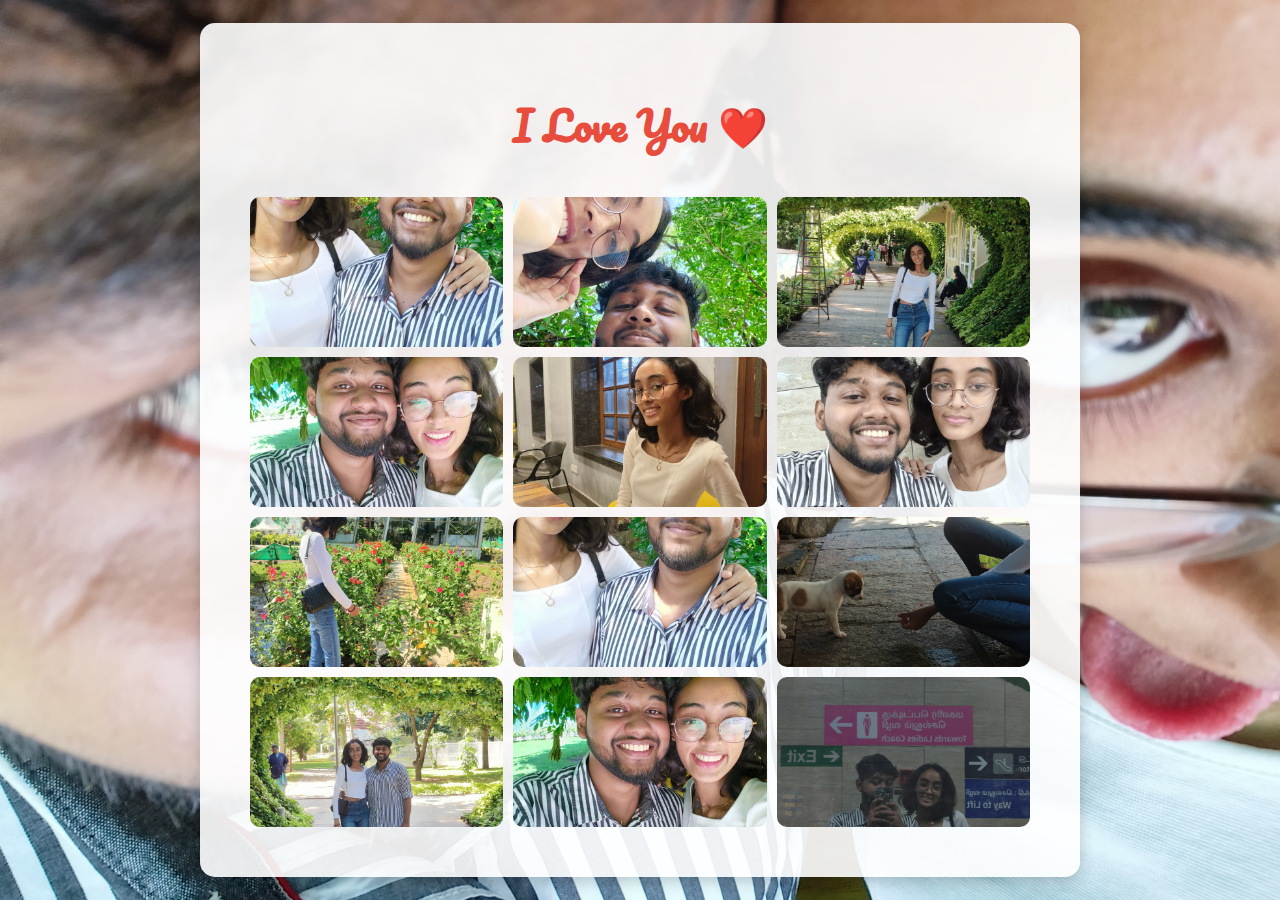
==== memories.html @ 0a507501 "Content Is Over" ====
<!DOCTYPE html>
<html lang="en">
<head>
  <meta charset="UTF-8">
  <meta name="viewport" content="width=device-width, initial-scale=1.0">
  <title>Our Memories</title>
  <link rel="stylesheet" href="style.css">
  <link href="https://fonts.googleapis.com/css2?family=Pacifico&family=Roboto:wght@400;700&display=swap" rel="stylesheet">
</head>
<body>
  <div class="background"></div>
  <div class="container">
    <h1>I Love You ❤️</h1>
    <div class="gallery">
      <img src="assets/memory1.jpg" alt="Memory 1">
      <img src="assets/memory3.jpg" alt="Memory 3">
      <img src="assets/memory5.jpg" alt="Memory 5">
      <img src="assets/memory7.jpg" alt="Memory 4">
      <img src="assets/memory9.jpg" alt="Memory 5">
      <img src="assets/memory11.jpg" alt="Memory 6">
      <img src="assets/memory13.jpg" alt="Memory 7">
      <img src="assets/memory2.jpg" alt="Memory 8">
      <img src="assets/memory4.jpg" alt="Memory 9">
      <img src="assets/memory6.jpg" alt="Memory 10">
      <img src="assets/memory8.jpg" alt="Memory 11">
      <img src="assets/memory10.jpg" alt="Memory 12">
      <img src="assets/memory12.jpg" alt="Memory 13">
      <img src="assets/memory15.jpg" alt="Memory 14">
      <img src="assets/memory14.jpg" alt="Memory 15">
    </div>
  </div>

  <audio id="backgroundMusic" loop>
    <source src="assets/music.mp3" type="audio/mpeg">
    Your browser does not support the audio element.
  </audio>

  <script>
    // Restore audio state
    const audio = document.getElementById('backgroundMusic');
    const savedTime = parseFloat(sessionStorage.getItem('audioTime')) || 0;
    const isPlaying = sessionStorage.getItem('audioPlaying') === 'true';

    audio.currentTime = savedTime;
    if (isPlaying) {
      audio.play();
    }
  </script>
</body>
</html>
---- style.css ----
/*
body {
  margin: 0;
  padding: 0;
  font-family: 'Roboto', sans-serif;
  color: #333;
  display: flex;
  justify-content: center;
  align-items: center;
  height: 100vh;
  text-align: center;
  overflow: hidden;
}

.background {
  position: absolute;
  top: 0;
  left: 0;
  width: 100%;
  height: 100%;
  background: url('assets/background.jpg') no-repeat center center/cover;
  z-index: -1;
}

.container {
  background: rgba(255, 255, 255, 0.9);
  padding: 40px;
  border-radius: 15px;
  box-shadow: 0 4px 15px rgba(0, 0, 0, 0.2);
  max-width: 500px;
  width: 100%;
  position: relative;
  z-index: 1;
}

h1 {
  font-family: 'Pacifico', cursive;
  font-size: 2.5rem;
  color: #e74c3c;
}

h2 {
  font-size: 1.8rem;
  color: #e74c3c;
}

p {
  font-size: 1.2rem;
  margin: 20px 0;
}

button {
  background: #e74c3c;
  color: white;
  border: none;
  padding: 10px 20px;
  font-size: 1.2rem;
  border-radius: 5px;
  cursor: pointer;
  transition: background 0.3s ease;
}

button:hover {
  background: #c0392b;
}

.buttons {
  display: flex;
  justify-content: center;
  gap: 20px;
  margin-top: 30px;
}

#noButton {
  background: #95a5a6;
}

#noButton:hover {
  background: #7f8c8d;
}

.hidden {
  display: none;
}

#confetti h1 {
  font-size: 2rem;
  color: #e74c3c;
}

.photos {
  display: flex;
  justify-content: center;
  gap: 10px;
  margin-top: 20px;
}

.photos img {
  width: 100px;
  height: 100px;
  border-radius: 10px;
  object-fit: cover;
}

.timer {
  font-size: 1.5rem;
  margin-top: 20px;
}

.timer span {
  font-weight: bold;
  color: #e74c3c;
}

@keyframes float {
  0% { transform: translateY(0); }
  50% { transform: translateY(-20px); }
  100% { transform: translateY(0); }
}

.heart {
  position: absolute;
  font-size: 2rem;
  color: #e74c3c;
  animation: float 2s infinite;
}

@keyframes typing {
  0% { width: 0; }
  100% { width: 100%; }
}

@keyframes blink-caret {
  0%, 100% { border-color: transparent; }
  50% { border-color: #e74c3c; }
}

.typewriter {
  overflow: hidden;
  border-right: 2px solid #e74c3c;
  white-space: nowrap;
  margin: 0 auto;
  letter-spacing: 0.15em;
  animation: typing 3s steps(40, end), blink-caret 0.75s step-end infinite;
}
*/

/* General Styles */
body {
  margin: 0;
  padding: 0;
  font-family: 'Roboto', sans-serif;
  color: #333;
  display: flex;
  justify-content: center;
  align-items: center;
  height: 100vh;
  text-align: center;
  overflow: hidden;
}

.background {
  position: absolute;
  top: 0;
  left: 0;
  width: 100%;
  height: 100%;
  background: url('assets/background.jpg') no-repeat center center/cover;
  z-index: -1;
}

.container {
  background: rgba(255, 255, 255, 0.9);
  padding: 40px;
  border-radius: 15px;
  box-shadow: 0 4px 15px rgba(0, 0, 0, 0.2);
  max-width: 800px; /* Adjusted for larger content */
  width: 100%;
  position: relative;
  z-index: 1;
}

h1 {
  font-family: 'Pacifico', cursive;
  font-size: 2.5rem;
  color: #e74c3c;
}

h2 {
  font-size: 1.8rem;
  color: #e74c3c;
}

p {
  font-size: 1.2rem;
  margin: 20px 0;
}

button {
  background: #e74c3c;
  color: white;
  border: none;
  padding: 10px 20px;
  font-size: 1.2rem;
  border-radius: 5px;
  cursor: pointer;
  transition: background 0.3s ease;
}

button:hover {
  background: #c0392b;
}

.buttons {
  display: flex;
  justify-content: center;
  gap: 20px;
  margin-top: 30px;
}

#noButton {
  background: #95a5a6;
}

#noButton:hover {
  background: #7f8c8d;
}

.hidden {
  display: none;
}

#confetti h1 {
  font-size: 2rem;
  color: #e74c3c;
}

/* Gallery Styles */
.gallery {
  display: grid;
  grid-template-columns: repeat(3, 1fr); /* 3 columns */
  gap: 10px;
  margin-top: 20px;
  max-height: 70vh; /* Limit height to prevent overflow */
  overflow-y: auto; /* Add scroll if needed */
  padding: 10px; /* Add padding for better spacing */
}

.gallery img {
  width: 100%;
  height: 150px; /* Fixed height for uniformity */
  border-radius: 10px;
  object-fit: cover;
  transition: transform 0.3s ease;
}

.gallery img:hover {
  transform: scale(1.1); /* Zoom effect on hover */
}

/* Floating Hearts Animation */
@keyframes float {
  0% { transform: translateY(0); }
  50% { transform: translateY(-20px); }
  100% { transform: translateY(0); }
}

.heart {
  position: absolute;
  font-size: 2rem;
  color: #e74c3c;
  animation: float 2s infinite;
}

/* Typewriter Effect */
@keyframes typing {
  0% { width: 0; }
  100% { width: 100%; }
}

@keyframes blink-caret {
  0%, 100% { border-color: transparent; }
  50% { border-color: #e74c3c; }
}

.typewriter {
  overflow: hidden;
  border-right: 2px solid #e74c3c;
  white-space: nowrap;
  margin: 0 auto;
  letter-spacing: 0.15em;
  animation: typing 3s steps(40, end), blink-caret 0.75s step-end infinite;
}

/* Scrollbar Styling for Gallery */
.gallery::-webkit-scrollbar {
  width: 8px;
}

.gallery::-webkit-scrollbar-track {
  background: rgba(255, 255, 255, 0.1);
  border-radius: 10px;
}

.gallery::-webkit-scrollbar-thumb {
  background: #e74c3c;
  border-radius: 10px;
}

.gallery::-webkit-scrollbar-thumb:hover {
  background: #c0392b;
}
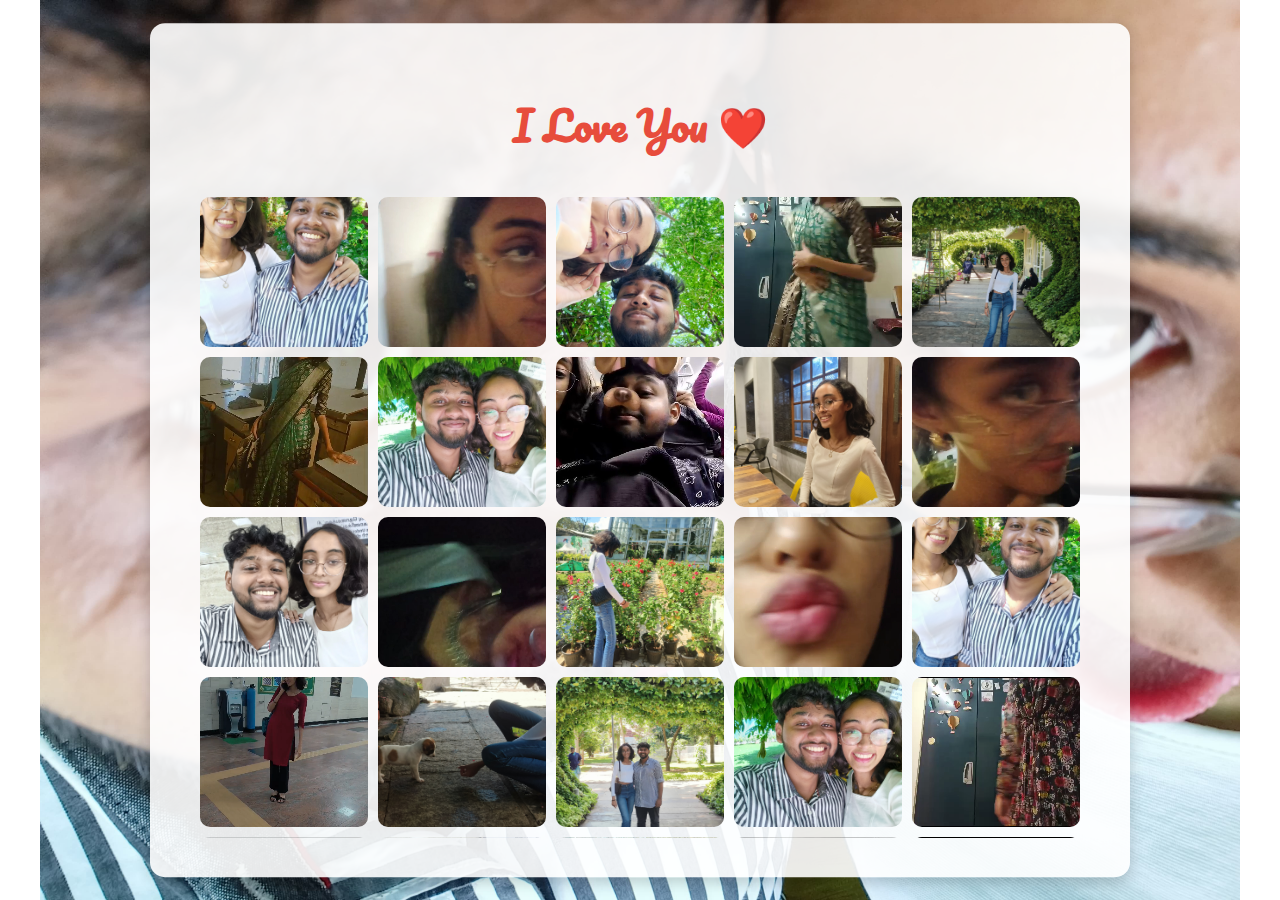
==== commit 41399c46: "updated gallery" ====
--- a/memories.html
+++ b/memories.html
@@ -13,20 +13,30 @@
     <h1>I Love You ❤️</h1>
     <div class="gallery">
       <img src="assets/memory1.jpg" alt="Memory 1">
+      <video src="assets/video1.mp4" autoplay muted loop></video>
       <img src="assets/memory3.jpg" alt="Memory 3">
+      <video src="assets/video2.mp4" autoplay muted loop></video>
       <img src="assets/memory5.jpg" alt="Memory 5">
-      <img src="assets/memory7.jpg" alt="Memory 4">
-      <img src="assets/memory9.jpg" alt="Memory 5">
-      <img src="assets/memory11.jpg" alt="Memory 6">
-      <img src="assets/memory13.jpg" alt="Memory 7">
-      <img src="assets/memory2.jpg" alt="Memory 8">
-      <img src="assets/memory4.jpg" alt="Memory 9">
-      <img src="assets/memory6.jpg" alt="Memory 10">
-      <img src="assets/memory8.jpg" alt="Memory 11">
-      <img src="assets/memory10.jpg" alt="Memory 12">
-      <img src="assets/memory12.jpg" alt="Memory 13">
-      <img src="assets/memory15.jpg" alt="Memory 14">
-      <img src="assets/memory14.jpg" alt="Memory 15">
+      <video src="assets/video3.mp4" autoplay muted loop></video>
+      <img src="assets/memory7.jpg" alt="Memory 7">
+      <video src="assets/video4.mp4" autoplay muted loop></video>
+      <img src="assets/memory9.jpg" alt="Memory 9">
+      <video src="assets/video5.mp4" autoplay muted loop></video>
+      <img src="assets/memory11.jpg" alt="Memory 11">
+      <video src="assets/video6.mp4" autoplay muted loop></video>
+      <img src="assets/memory13.jpg" alt="Memory 13">
+      <video src="assets/video7.mp4" autoplay muted loop></video>
+      <img src="assets/memory2.jpg" alt="Memory 2">
+      <video src="assets/video8.mp4" autoplay muted loop></video>
+      <img src="assets/memory4.jpg" alt="Memory 4">
+      <img src="assets/memory6.jpg" alt="Memory 6">
+      <img src="assets/memory8.jpg" alt="Memory 8">
+      <video src="assets/video9.mp4" autoplay muted loop></video>
+      <img src="assets/memory10.jpg" alt="Memory 10">
+      <img src="assets/memory12.jpg" alt="Memory 12">
+      <img src="assets/memory14.jpg" alt="Memory 14">
+      <img src="assets/memory15.jpg" alt="Memory 15">
+      <video src="assets/video10.mp4" autoplay muted loop></video>
     </div>
   </div>
 
@@ -36,7 +46,6 @@
   </audio>
 
   <script>
-    // Restore audio state
     const audio = document.getElementById('backgroundMusic');
     const savedTime = parseFloat(sessionStorage.getItem('audioTime')) || 0;
     const isPlaying = sessionStorage.getItem('audioPlaying') === 'true';
--- a/style.css
+++ b/style.css
@@ -1,150 +1,3 @@
-/*
-body {
-  margin: 0;
-  padding: 0;
-  font-family: 'Roboto', sans-serif;
-  color: #333;
-  display: flex;
-  justify-content: center;
-  align-items: center;
-  height: 100vh;
-  text-align: center;
-  overflow: hidden;
-}
-
-.background {
-  position: absolute;
-  top: 0;
-  left: 0;
-  width: 100%;
-  height: 100%;
-  background: url('assets/background.jpg') no-repeat center center/cover;
-  z-index: -1;
-}
-
-.container {
-  background: rgba(255, 255, 255, 0.9);
-  padding: 40px;
-  border-radius: 15px;
-  box-shadow: 0 4px 15px rgba(0, 0, 0, 0.2);
-  max-width: 500px;
-  width: 100%;
-  position: relative;
-  z-index: 1;
-}
-
-h1 {
-  font-family: 'Pacifico', cursive;
-  font-size: 2.5rem;
-  color: #e74c3c;
-}
-
-h2 {
-  font-size: 1.8rem;
-  color: #e74c3c;
-}
-
-p {
-  font-size: 1.2rem;
-  margin: 20px 0;
-}
-
-button {
-  background: #e74c3c;
-  color: white;
-  border: none;
-  padding: 10px 20px;
-  font-size: 1.2rem;
-  border-radius: 5px;
-  cursor: pointer;
-  transition: background 0.3s ease;
-}
-
-button:hover {
-  background: #c0392b;
-}
-
-.buttons {
-  display: flex;
-  justify-content: center;
-  gap: 20px;
-  margin-top: 30px;
-}
-
-#noButton {
-  background: #95a5a6;
-}
-
-#noButton:hover {
-  background: #7f8c8d;
-}
-
-.hidden {
-  display: none;
-}
-
-#confetti h1 {
-  font-size: 2rem;
-  color: #e74c3c;
-}
-
-.photos {
-  display: flex;
-  justify-content: center;
-  gap: 10px;
-  margin-top: 20px;
-}
-
-.photos img {
-  width: 100px;
-  height: 100px;
-  border-radius: 10px;
-  object-fit: cover;
-}
-
-.timer {
-  font-size: 1.5rem;
-  margin-top: 20px;
-}
-
-.timer span {
-  font-weight: bold;
-  color: #e74c3c;
-}
-
-@keyframes float {
-  0% { transform: translateY(0); }
-  50% { transform: translateY(-20px); }
-  100% { transform: translateY(0); }
-}
-
-.heart {
-  position: absolute;
-  font-size: 2rem;
-  color: #e74c3c;
-  animation: float 2s infinite;
-}
-
-@keyframes typing {
-  0% { width: 0; }
-  100% { width: 100%; }
-}
-
-@keyframes blink-caret {
-  0%, 100% { border-color: transparent; }
-  50% { border-color: #e74c3c; }
-}
-
-.typewriter {
-  overflow: hidden;
-  border-right: 2px solid #e74c3c;
-  white-space: nowrap;
-  margin: 0 auto;
-  letter-spacing: 0.15em;
-  animation: typing 3s steps(40, end), blink-caret 0.75s step-end infinite;
-}
-*/
-
 /* General Styles */
 body {
   margin: 0;
@@ -165,7 +18,8 @@
   left: 0;
   width: 100%;
   height: 100%;
-  background: url('assets/background.jpg') no-repeat center center/cover;
+  background: url('assets/background.jpg') repeat-y center center;
+  background-size: contain;
   z-index: -1;
 }
 
@@ -174,10 +28,13 @@
   padding: 40px;
   border-radius: 15px;
   box-shadow: 0 4px 15px rgba(0, 0, 0, 0.2);
-  max-width: 800px; /* Adjusted for larger content */
+  max-width: 900px;
   width: 100%;
-  position: relative;
+  position: absolute;
   z-index: 1;
+  left: 50%;
+  top: 50%;
+  transform: translate(-50%, -50%); /* Centering */
 }
 
 h1 {
@@ -238,7 +95,7 @@
 /* Gallery Styles */
 .gallery {
   display: grid;
-  grid-template-columns: repeat(3, 1fr); /* 3 columns */
+  grid-template-columns: repeat(5, 1fr); /* 5 columns */
   gap: 10px;
   margin-top: 20px;
   max-height: 70vh; /* Limit height to prevent overflow */
@@ -246,7 +103,7 @@
   padding: 10px; /* Add padding for better spacing */
 }
 
-.gallery img {
+.gallery img, .gallery video {
   width: 100%;
   height: 150px; /* Fixed height for uniformity */
   border-radius: 10px;
@@ -254,7 +111,7 @@
   transition: transform 0.3s ease;
 }
 
-.gallery img:hover {
+.gallery img:hover, .gallery video:hover {
   transform: scale(1.1); /* Zoom effect on hover */
 }
 
@@ -309,4 +166,4 @@
 
 .gallery::-webkit-scrollbar-thumb:hover {
   background: #c0392b;
-}+}
